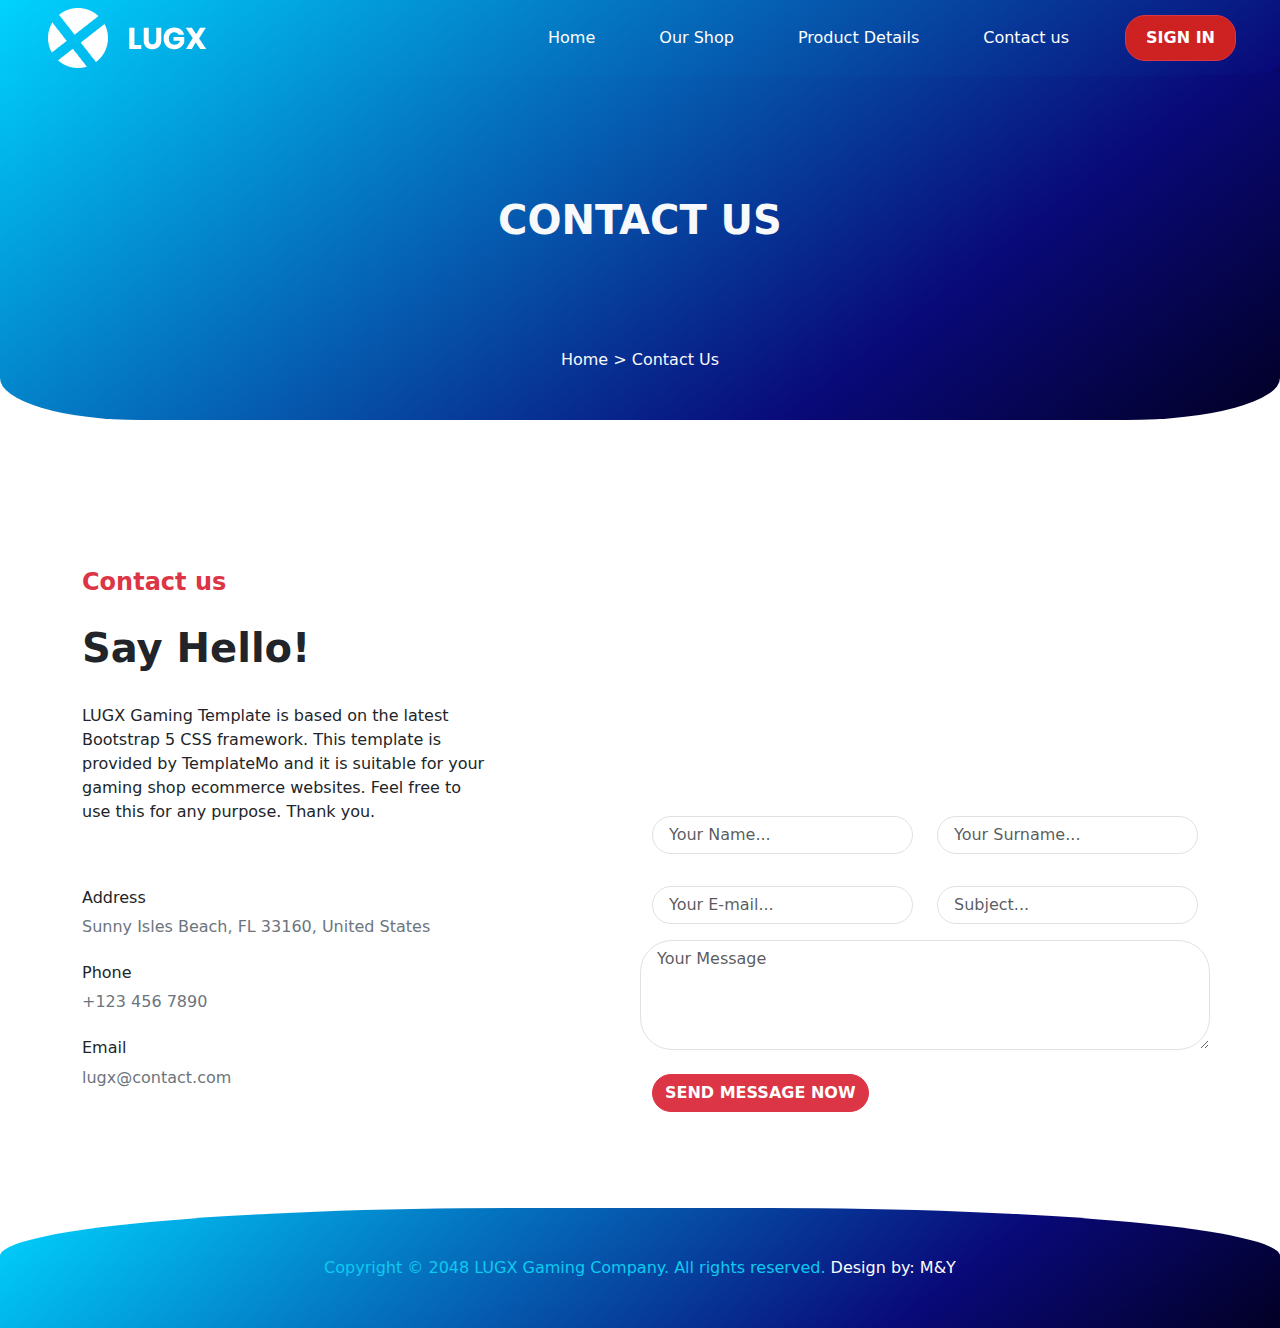
==== contact.html @ f51cd4b6 "Responsive Nav-bar" ====
<!DOCTYPE html>
<html lang="en">

<head>
    <meta charset="UTF-8">
    <meta name="viewport" content="width=device-width, initial-scale=1.0">
    <link rel="stylesheet" href="css/all.min.css">
    <link rel="stylesheet" href="css/bootstrap.min.css">
    <link rel="stylesheet" href="css/style.css">
    <title>LUGX | By M&Y</title>
</head>


<body>
    <div class="back-ground">
        <section class="container pt-1  ">

            <!-- Start of nav bar -->

            <nav class="row navbar navbar-expand-lg            align-items-lg-center px-5 mb-4 position-fixed top-0 end-0 start-0  z-3 nav-background">
                    
                <button class="navbar-toggler" type="button" data-bs-toggle="collapse" data-bs-target="#navbarTogglerDemo01" aria-controls="navbarTogglerDemo01" aria-expanded="false" aria-label="Toggle navigation">
                    <span class="navbar-toggler-icon"></span>
                  </button>

                <div class="col-lg-2 col-md-12 d-md-block  responsive-logo ">
                    <a href=""><img src="img/logo.png" alt=""></a>
                </div>

                <div class="collapse navbar-collapse" id="navbarTogglerDemo01">


                <div class="col-lg-10 col-md-12 responsive-ul links-hover ">

                    <ul class="list-unstyled navbar-nav  d-flex  gap-5 align-items-center justify-content-end position-relative">
                        <li class="nav-item"><a href="index.html" class="nav-link">Home</a></li>
                        <li class="nav-item"><a href="" class="nav-link"> Our Shop</a></li>
                        <li class="nav-item"><a href="" class="nav-link"> Product Details</a></li>
                        <li class="nav-item"><a href="contact.html" class="nav-link">Contact us</a></li>
                        <li class="nav-item d-lg-none"> <a href="" class="nav-link">Sign in</a></li>
                             
                        <button class="btn btn-danger btn-block fw-bold btn-1 "><a href="" > SIGN IN</a></button>
                    

                    </ul>

                </div>
</div>
            </nav>



   <section class="text-center py-5">
     <div class="py-5">

        <h1 class="text-light fw-bolder py-5 mt-5 ">CONTACT US</h1>

     </div>

     <div>
        <span class="text-light"> <a href="index.html"  class="text-decoration-none text-light ">Home</a> > Contact Us</span>
       
     </div>
    </section>


        </section>
    </div>


  <section class="container py-5 mb-5"> 

    <div class="row">

        <div class="col-lg-6 ">
              
                 <div class="pt-5 mt-5">
                    <span class="text-danger fs-4 fw-bolder">
                        Contact us
                    </span>
                    <h2 class="py-4 fs-1 fw-bolder">Say Hello!</h2>
                 </div>
                  
                 <p class=" w-75 lead fs-6">LUGX Gaming Template is based on the latest Bootstrap 5 CSS framework. This template is provided by TemplateMo and it is suitable for your gaming shop ecommerce websites. Feel free to use this for any purpose. Thank you.</p>

                 <div class=" pt-5">
                      <h3 class="fs-6">Address</h3>
                      <p class=" text-secondary pb-2">Sunny Isles Beach, FL 33160, United States</p>

                      <h3 class="fs-6">Phone</h3>
                      <p class="text-secondary pb-2">+123 456 7890 </p>

                      <h3 class="fs-6">Email</h3>
                      <p class="text-secondary">lugx@contact.com</p>


                 </div>
                   

        </div>
             
        <div class="col-lg-6">

            <iframe src="https://www.google.com/maps/embed?pb=!1m18!1m12!1m3!1d12469.776493332698!2d-80.14036379941481!3d25.907788681148624!2m3!1f357.26927939317244!2f20.870722720054623!3f0!3m2!1i1024!2i768!4f35!3m3!1m2!1s0x88d9add4b4ac788f%3A0xe77469d09480fcdb!2sSunny%20Isles%20Beach!5e1!3m2!1sen!2sth!4v1642869952544!5m2!1sen!2sth" width="100%" height="325px" frameborder="0" style="border:0; border-radius: 23px;" allowfullscreen=""></iframe>


            <form action="" >

                <div class="row py-3">
                      <div class="text-center  no-shadow col-6">
                <input  type="text" placeholder="Your Name..."     class="px-3 form-control rounded-5  ">
                      </div>

                      <div class="col-6">   
                <input type="text" placeholder="Your Surname..." class="px-3  form-control rounded-5">
                    </div>
                </div>

                
                <div class="row py-3">
                    <div class="text-center  no-shadow col-6">
              <input  type="email" placeholder="Your E-mail..."     class="px-3 form-control rounded-5  ">
                    </div>

                    <div class="col-6">   
              <input type="text" placeholder="Subject..." class="px-3  form-control rounded-5">
                  </div>
              </div>
                
                   <div class="text-center row pb-4">
                <textarea name="" id="" cols="30" rows="4" placeholder="Your Message" class="px-3  form-control rounded-5"></textarea>
                </div>
            </form>
              <div class="hover-lg">
            <button class="btn btn-danger fw-bold rounded-5 "> SEND MESSAGE NOW</button>
        </div>
        </div>
    </div>

  </section>



































            <footer>
                <div class="footer-bg py-5 text-center text-info">
                   <span>Copyright © 2048 LUGX Gaming Company. All rights reserved.   </span>
                   <a href="" > Design by: M&Y</a>
       
       
                </div>
       
             </footer>
       
           <script src="js/all.min.js"></script>
           <script src="js/bootstrap.bundle.min.js"></script>
       </body>














</html>
---- css/style.css ----
*{

    padding: 0;
    margin: 0;
    box-sizing: border-box;
}


.back-ground{

    background: rgb(2,0,36);
    background: linear-gradient(322deg, rgba(2,0,36,1) 0%, #090979 27%, rgba(0,212,255,1) 100%);
    background-repeat: no-repeat;
    border-radius: 0% 0% 12% 11% / 10% 10% 10% 10%  ;
}
.nav-background{
    background: linear-gradient(322deg, rgba(2,0,36,1) 0%, #090979 2%, rgba(0,212,255,1) 100%);
    border-radius: 0% 0% 12% 11% / 10% 10% 10% 10%  ;
    background-repeat: no-repeat;
   
    
}

.links-hover ul li a{
    transition: all 1s ease;
}

.links-hover ul li a:hover{
   border-radius: 20px;
   background-color: rgb(9, 9, 121);
   padding: 10px ;
   opacity: 0.5;
}

.btn-block a{
    text-decoration: none;
    color: #fff;
}
.btn-1{
    background-color: rgb(206, 33, 33);
    padding: 10px 20px;
    border-radius: 20px ;
    text-transform: uppercase;
    
}

.img-text{

    margin: auto;
    width: fit-content;
    padding: 8px 13px;
    border-radius: 20px;
    position: absolute;
     top: 10px;
     right: 10px;
    font-size: large;
    font-weight: 800;
}

.img-text-1{

    margin: auto;
    width: fit-content;
    padding:20px;
    border-radius: 50%;
    position: absolute;
    left: -30px;
    bottom: -20px;
    font-size: larger;
    font-weight: 800;
    
}

.line-image h1::after{
    content: "";
   display: inline-block;
    width: 220px;
    background-color: #e93a3a;
    height: 5px;
    border-radius: 70% 40% 80% 50% / 51% 30% 50% 49%;


}

  
.main-image img{
    
    box-shadow: rgba(0, 0, 0, 0.25) 0px 54px 55px, rgba(0, 0, 0, 0.12) 0px -12px 30px, rgba(0, 0, 0, 0.12) 0px 4px 6px, rgba(0, 0, 0, 0.17) 0px 12px 13px, rgba(0, 0, 0, 0.09) 0px -3px 5px;
    -webkit-animation: scale-up-center 0.4s cubic-bezier(0.390, 0.575, 0.565, 1.000) 1s 5 alternate both;
    animation: scale-up-center 0.4s cubic-bezier(0.390, 0.575, 0.565, 1.000) 1s 5 alternate both;
    
}

 .text-deco a{
    text-decoration: none;
color: #fff;
 }

 .hover-ul li{
 
    opacity: 0.9;
    transition:  1s all ease;
 }


 .hover-ul li:hover{
    border-bottom: #fff solid 1px ;

 }
 .navbar a{
    color: #fff !important;
 }

 ul li a{
    text-decoration: none;
    color: #fff;
 }


 .hover-lg{
    transition: all 300ms ease-in-out;
 }

.hover-lg:hover{
    color: #0565B6 !important;
    

}

.hover-lg button{
    transition: all 300ms ease-in-out;

}
.hover-lg button:hover{
    background-color: #0565B6 !important;
    border: 1px solid #0565B6 ;
}

.padding-md-1{
    border-radius: 40px;
    background-color: #0c7cd8;
    margin: 0px 10px;
}


.no-shadow input{

    border-radius: 1px;
    box-shadow: #fcfcfc;
}

.footer-bg{
    border-radius: 40% 40% 0% 0%  ;
    background: rgb(2,0,36);
    background: linear-gradient(322deg, rgba(2,0,36,1) 0%, #090979 27%, rgba(0,212,255,1) 100%);
    background-repeat: no-repeat;
}
 .footer-bg a{
    color: #fcfcfc;
    text-decoration: none;
    transition: 300ms all ease-in-out;
    
}

.footer-bg a:hover{
    color: #0565B6;
}


 /*  Mobile Responsive */

 @media screen and (max-width: 768px) {
    .responsive-logo {
     text-align: center;
    }

   .responsive-ul{

    display: flex;
    justify-content: center;
    padding: 20px 10px 0px 10px;
    font-size: large;
    font-weight: 600;
    
   }



   .btn-block{
   
   
   display: none;
  
   

   }

   .line-image{
    padding-top: 20px;
   }

   .hide-btn{
    display: none;
   }
   .center-text{
    text-align: center;
   }
   .padding-md{
    margin-top: 10px;
    padding-bottom: 20px;
    border:  1px solid #0565B6 ;
    border-radius: 20%;
    margin-bottom: 10px;
    background: linear-gradient(322deg, rgb(140, 137, 221) 0%,  rgba(0,212,255,1) 100%);
    

    
   }

   .padding-md:hover{
    color: #fff;
   }

   .padding-md img{
    width: 100%;
   }
   .padding-md span{
    color: #fff !important;
    font-size: 20p;
   }

   .top-cat-pd{
   width: 95%;
     margin-top: 30px;
   }


  }


  /*  Tablet responsive */

  @media screen and (max-width: 868px) {
    .responsive-logo {
     text-align: center;
    }

   .responsive-ul{

    display: flex;
    justify-content: center;
    padding: 20px 10px 0px 10px;
    font-size: large;
    font-weight: 600;
    
   }



   .btn-block{
   display: none;
   

   }

   .line-image{
    padding-top: 20px;
   }

   .hide-btn{
    display: none;
   }
   .center-text{
    text-align: center;
   }
   .padding-md{
    margin-top: 10px;
    padding-bottom: 20px;
    border:  1px solid #0565B6 ;
    border-radius: 20%;
    margin-bottom: 10px;
    background: linear-gradient(322deg, rgb(140, 137, 221) 0%,  rgba(0,212,255,1) 100%);
    

    
   }

   .padding-md:hover{
    color: #fff;
   }

   .padding-md img{
    width: 100%;
   }
   .padding-md span{
    color: #fff !important;
    font-size: 20p;
   }

   .top-cat-pd{
    width: 95%;
      margin-top: 30px;
    }


  }


 /* main photo animation */
  @-webkit-keyframes scale-up-center {
    0% {
      -webkit-transform: scale(0.5);
              transform: scale(0.5);
    }
    100% {
      -webkit-transform: scale(1);
              transform: scale(1);
    }
  }
  @keyframes scale-up-center {
    0% {
      -webkit-transform: scale(0.5);
              transform: scale(0.5);
    }
    100% {
      -webkit-transform: scale(1);
              transform: scale(1);
    }
  }
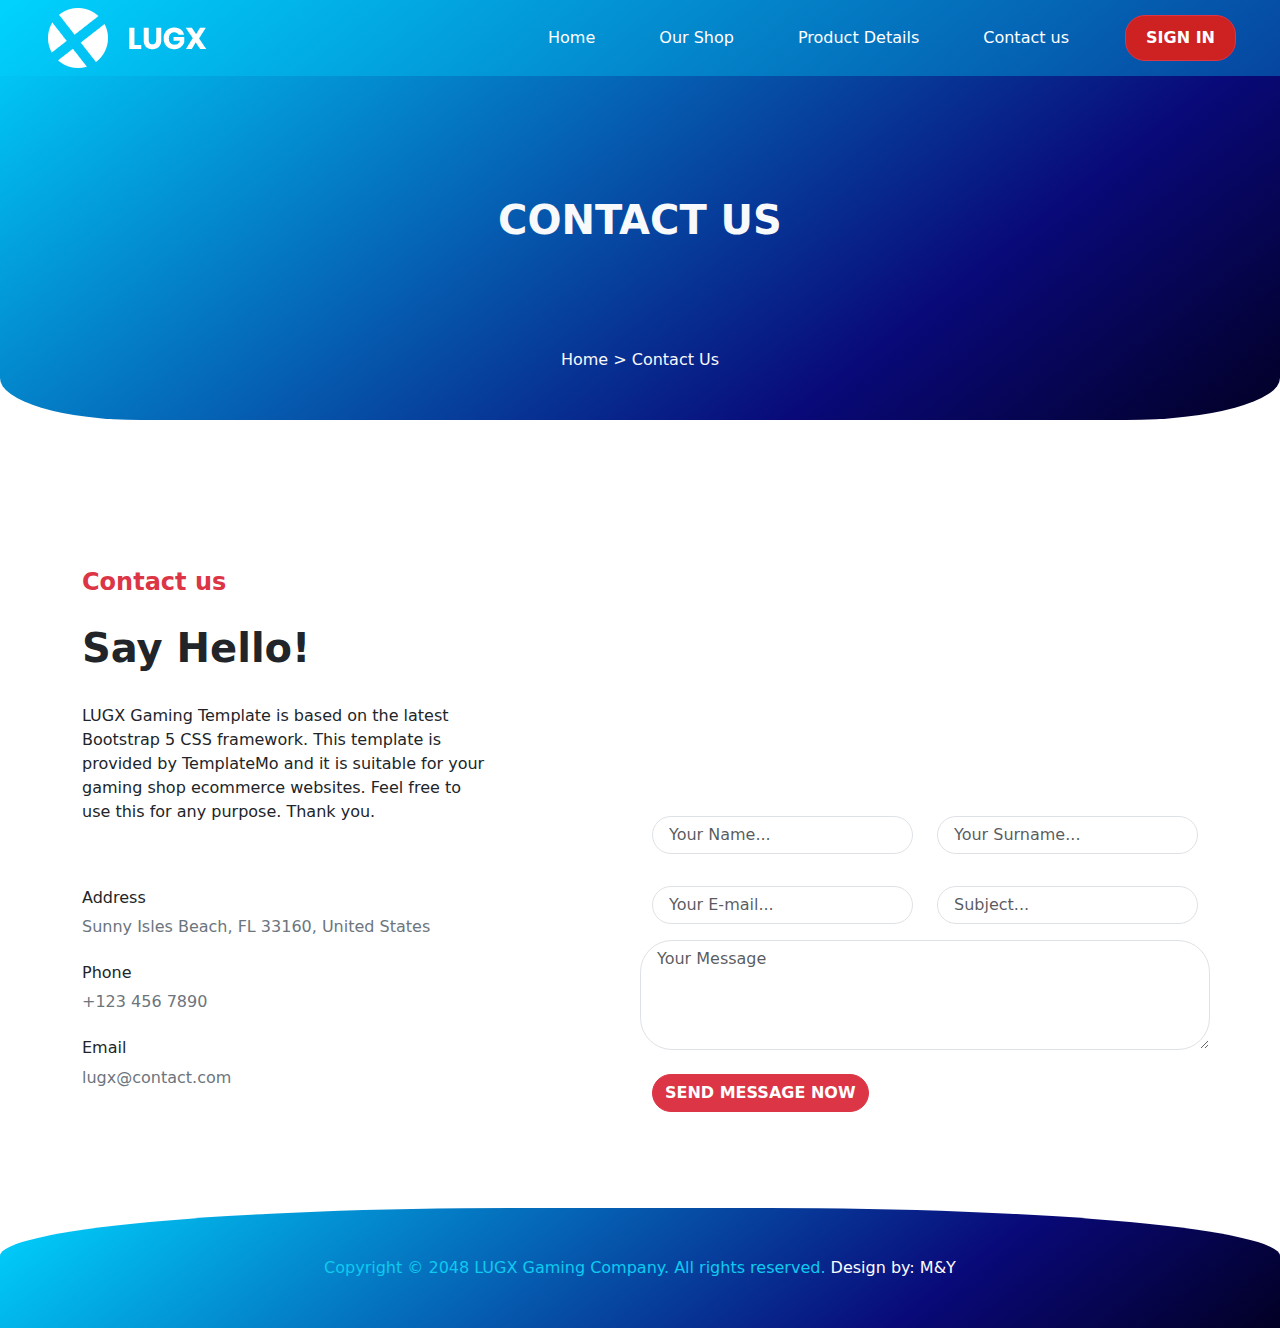
==== commit 06e57213: "new-1" ====
--- a/contact.html
+++ b/contact.html
@@ -17,13 +17,13 @@
 
             <!-- Start of nav bar -->
 
-            <nav class="row navbar navbar-expand-lg            align-items-lg-center px-5 mb-4 position-fixed top-0 end-0 start-0  z-3 nav-background">
+            <nav class="row navbar navbar-expand-lg    align-items-lg-center px-5 mb-4 position-fixed top-0 end-0 start-0  z-3 nav-background">
                     
                 <button class="navbar-toggler" type="button" data-bs-toggle="collapse" data-bs-target="#navbarTogglerDemo01" aria-controls="navbarTogglerDemo01" aria-expanded="false" aria-label="Toggle navigation">
                     <span class="navbar-toggler-icon"></span>
                   </button>
 
-                <div class="col-lg-2 col-md-12 d-md-block  responsive-logo ">
+                <div class="col-lg-2 col-md-12 d-md-block   responsive-logo">
                     <a href=""><img src="img/logo.png" alt=""></a>
                 </div>
 
--- a/css/style.css
+++ b/css/style.css
@@ -16,6 +16,8 @@
 .nav-background{
     background: linear-gradient(322deg, rgba(2,0,36,1) 0%, #090979 2%, rgba(0,212,255,1) 100%);
     border-radius: 0% 0% 12% 11% / 10% 10% 10% 10%  ;
+    background: linear-gradient(322deg, #06449F 0%,  rgba(0,212,255,1) 100%);
+    border-radius: 10px;
     background-repeat: no-repeat;
    
     
@@ -171,7 +173,7 @@
 
  @media screen and (max-width: 768px) {
     .responsive-logo {
-     text-align: center;
+     text-align: start;
     }
 
    .responsive-ul{
@@ -187,10 +189,7 @@
 
 
    .btn-block{
-   
-   
-   display: none;
-  
+  display: none;
    
 
    }
@@ -240,9 +239,9 @@
 
   /*  Tablet responsive */
 
-  @media screen and (max-width: 868px) {
+  @media screen and (max-width: 768px) {
     .responsive-logo {
-     text-align: center;
+     text-align: start;
     }
 
    .responsive-ul{
@@ -258,7 +257,10 @@
 
 
    .btn-block{
+   
+   
    display: none;
+  
    
 
    }
@@ -298,13 +300,124 @@
    }
 
    .top-cat-pd{
-    width: 95%;
-      margin-top: 30px;
-    }
+   width: 95%;
+     margin-top: 30px;
+   }
 
 
   }
-
+  #fet{
+    .item{
+        box-shadow: rgba(29, 1, 1, 0.795) 0px 0px 15px !important;
+        background-color: rgb(231, 231, 231);
+        border-radius: 10%;
+        text-align: center;
+        padding: 10px;
+        
+        .icon{
+          
+            a{
+                font-size: 45px;
+                border-radius: 50%;
+                background-color: #0565B6;
+                color: white;
+                width: 100px;
+                height: 100px;
+                text-align: center;
+                line-height: 90px;
+                display: inline-block;
+                margin-top: 8px;
+                transition: 0.5s ease-in-out all;
+                &:hover{
+                    background-color:#e93a3a;
+                    color: darkgray;
+                }
+
+            }
+            h4{
+                font-size: 25px;
+                margin-top: 8px;
+                color: white;
+                font-weight: bold;
+                text-transform: uppercase;
+            }
+         
+        }
+    }
+  }
+  .btns{
+    display: inline-block;
+    cursor: pointer;
+    padding: 10px 25px;
+    font-size: 18px;
+    border-radius: 25px;
+    transition: ease-in-out all 1s ;
+    background-color: rgb(152, 29, 30);
+    color: white;
+    text-decoration: none;
+    text-transform: uppercase;
+    &:hover{
+        background-color:#0565B6 ;
+        color: white;
+        
+    }
+
+
+  }
+#offers{
+    border-radius: 8%;
+    .item{
+        background-color: rgba(0, 0, 0, 0.705);
+        border-radius: 25px;
+        margin-bottom: 25px;
+    }
+
+    .thump{
+        border-radius: 25px;
+    }
+    img{
+        width: 100% !important;
+    }
+    .img-text{
+        background-color: #0565B6;
+        color: #fff;
+      
+  
+        background-color: #0565B6;
+        font-size: 17px;
+        font-weight: bold;
+        padding:  ;
+      
+    }
+    .down-cont{
+        padding: 26px;
+        span{
+            color: blanchedalmond;
+            font-size: 15px;
+            margin-bottom: 5px;
+            
+        }
+        .conz{
+            a{
+                font-size: 20px;
+                border-radius: 50%;
+                background-color: #e93a3a;
+                color: white;
+                width: 38px;
+                height: 38px;
+                text-align: center;
+                line-height: 35px;
+                display: inline-block;
+                margin-top: ;
+                transition: 0.5s ease-in-out all;
+                &:hover{
+                    background-color:#0565B6;
+                    color: rgb(169, 169, 169);
+                }  
+            }
+        }
+    }
+}
 
  /* main photo animation */
   @-webkit-keyframes scale-up-center {
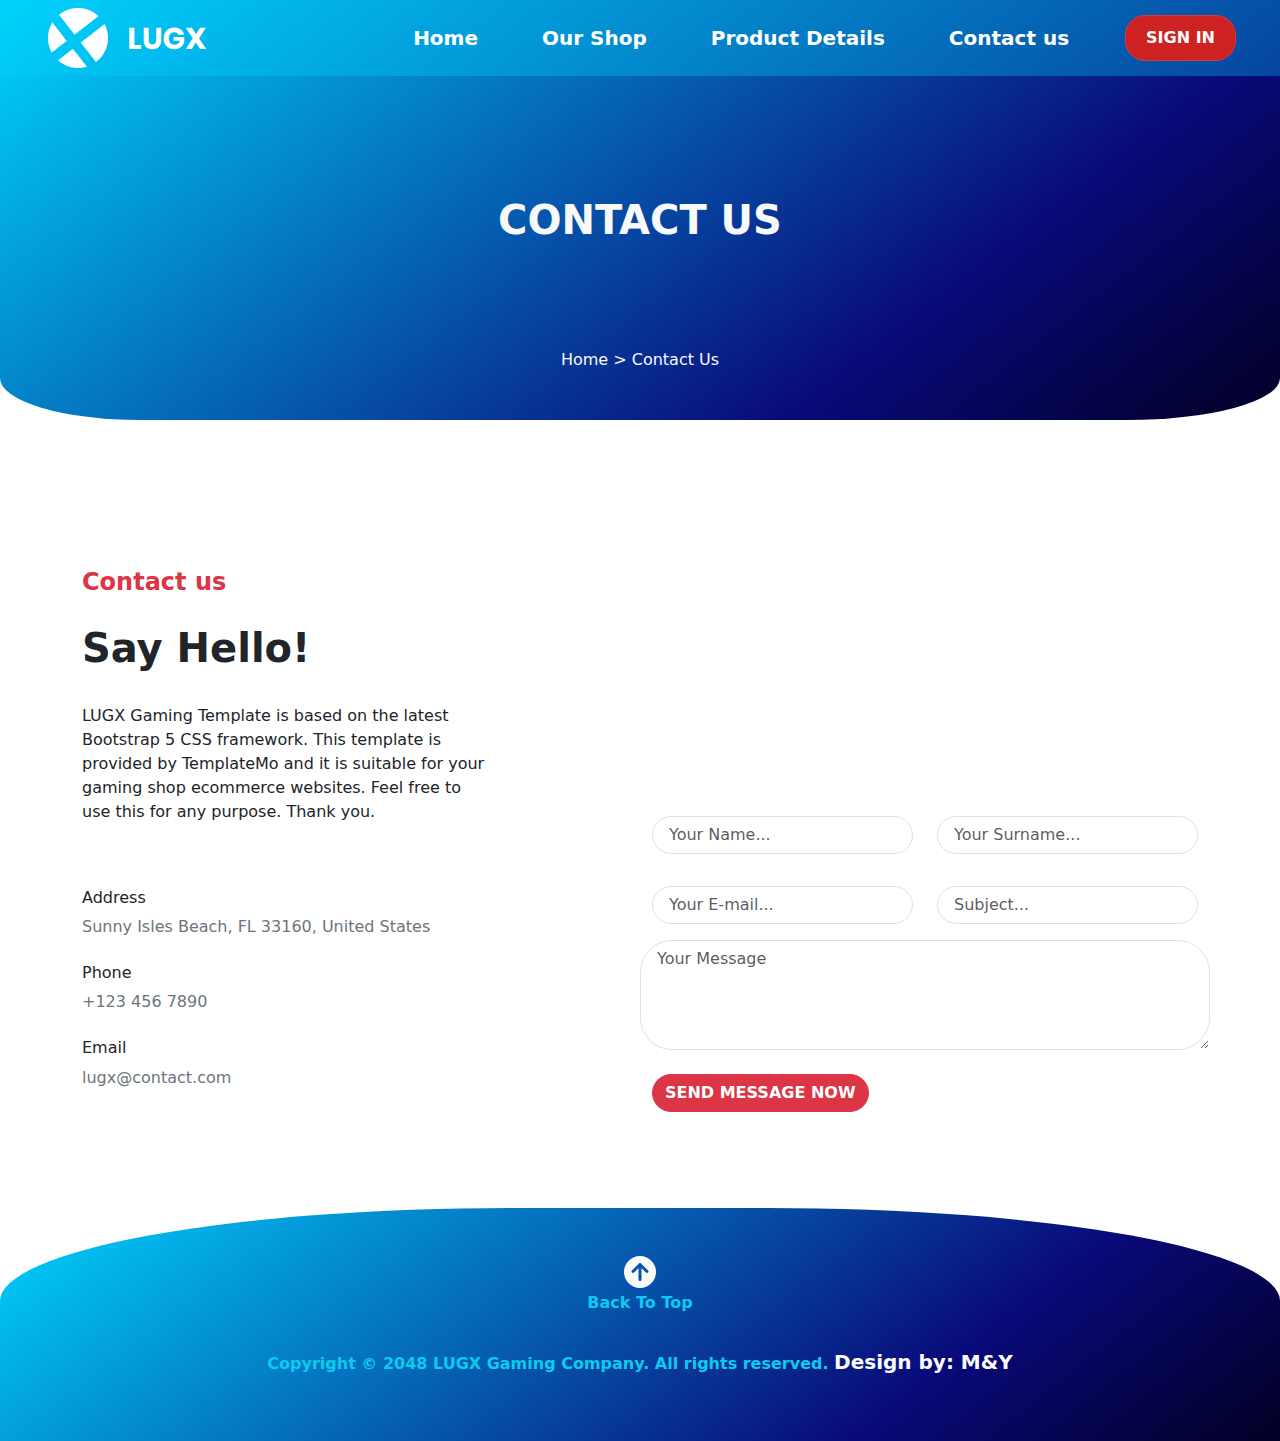
==== commit eb7150bb: "Enhancing nav + footer + hovers" ====
--- a/contact.html
+++ b/contact.html
@@ -32,15 +32,15 @@
 
                 <div class="col-lg-10 col-md-12 responsive-ul links-hover ">
 
-                    <ul class="list-unstyled navbar-nav  d-flex  gap-5 align-items-center justify-content-end position-relative">
+                    <ul class="list-unstyled navbar-nav fs-5 fw-semibold  d-flex  gap-5 align-items-center justify-content-end position-relative">
                         <li class="nav-item"><a href="index.html" class="nav-link">Home</a></li>
                         <li class="nav-item"><a href="" class="nav-link"> Our Shop</a></li>
                         <li class="nav-item"><a href="" class="nav-link"> Product Details</a></li>
                         <li class="nav-item"><a href="contact.html" class="nav-link">Contact us</a></li>
                         <li class="nav-item d-lg-none"> <a href="" class="nav-link">Sign in</a></li>
-                             
-                        <button class="btn btn-danger btn-block fw-bold btn-1 "><a href="" > SIGN IN</a></button>
-                    
+                             <div class="hover-lg"> 
+                        <button class="btn btn-danger btn-block fw-bold btn-1  "><a href="" > SIGN IN</a></button>
+                    </div>
 
                     </ul>
 
@@ -57,8 +57,8 @@
 
      </div>
 
-     <div>
-        <span class="text-light"> <a href="index.html"  class="text-decoration-none text-light ">Home</a> > Contact Us</span>
+     <div class="bracket">
+        <span class="text-light"> <a href="index.html"  class="text-decoration-none text-light ">Home</a> Contact Us</span>
        
      </div>
     </section>
@@ -139,65 +139,23 @@
 
   </section>
 
+  <footer class="footer-bg py-5 text-center text-info">
+    <div>
+            
+        <a href="#"><i class="fa-solid fa-circle-arrow-up fa-2x"></i> </a>
+        <p class="fw-bold">Back To Top</p>
+     </div>
+     <div  class="py-3">
+        <span class="fw-bold">Copyright © 2048 LUGX Gaming Company. All rights reserved.   </span>
+        <a href="" class="fs-5 fw-bold"> Design by: M&Y</a>
 
 
-
-
-
-
-
-
-
-
-
-
-
-
-
-
-
-
-
-
-
-
-
-
-
-
-
-
-
-
-
-
-
-
-            <footer>
-                <div class="footer-bg py-5 text-center text-info">
-                   <span>Copyright © 2048 LUGX Gaming Company. All rights reserved.   </span>
-                   <a href="" > Design by: M&Y</a>
-       
-       
-                </div>
-       
-             </footer>
+     </div>
+      
+  </footer>
        
            <script src="js/all.min.js"></script>
            <script src="js/bootstrap.bundle.min.js"></script>
        </body>
 
-
-
-
-
-
-
-
-
-
-
-
-
-
 </html>--- a/css/style.css
+++ b/css/style.css
@@ -24,13 +24,17 @@
 }
 
 .links-hover ul li a{
-    transition: all 1s ease;
+    transition: all 0.8s ease-in-out;
+
+  
+    
 }
 
 .links-hover ul li a:hover{
-   border-radius: 20px;
+   border-radius: 10px;
    background-color: rgb(9, 9, 121);
-   padding: 10px ;
+   color: #ffffff !important;
+   border-bottom: 2px double #090979;
    opacity: 0.5;
 }
 
@@ -120,7 +124,7 @@
 
 
  .hover-lg{
-    transition: all 300ms ease-in-out;
+    transition: 0.6s all ease-in-out;
  }
 
 .hover-lg:hover{
@@ -130,7 +134,7 @@
 }
 
 .hover-lg button{
-    transition: all 300ms ease-in-out;
+    transition: 0.6s all ease-in-out;
 
 }
 .hover-lg button:hover{
@@ -160,12 +164,21 @@
  .footer-bg a{
     color: #fcfcfc;
     text-decoration: none;
-    transition: 300ms all ease-in-out;
+    transition: 0.6s all ease-in-out;
     
 }
 
 .footer-bg a:hover{
-    color: #0565B6;
+    color: rgba(0,212,255,1);
+}
+
+.ternd-bg{
+
+    background-color: #CFF4FC;
+}
+
+.bracket span a::after{
+    content: " >";
 }
 
 
@@ -175,6 +188,7 @@
     .responsive-logo {
      text-align: start;
     }
+
 
    .responsive-ul{
 
@@ -186,7 +200,13 @@
     
    }
 
-
+   #fet .item{
+    text-align: center;
+  margin: 0px 10px !important;
+  height: 90%;
+  border-radius: 5% 5% 12% 11%   !important;
+
+   }
 
    .btn-block{
   display: none;
@@ -239,9 +259,10 @@
 
   /*  Tablet responsive */
 
-  @media screen and (max-width: 768px) {
+  @media screen and (max-width: 868px) {
     .responsive-logo {
-     text-align: start;
+     text-align: center;
+    
     }
 
    .responsive-ul{
@@ -254,6 +275,13 @@
     
    }
 
+   #fet .item{
+    text-align: center;
+  margin: 0px 10px !important;
+  height: 90%;
+  border-radius: 5% 5% 12% 11%   !important;
+
+   }
 
 
    .btn-block{
@@ -306,10 +334,13 @@
 
 
   }
+
+
+
   #fet{
     .item{
         box-shadow: rgba(29, 1, 1, 0.795) 0px 0px 15px !important;
-        background-color: rgb(231, 231, 231);
+        background-color: rgb(255, 255, 255);
         border-radius: 10%;
         text-align: center;
         padding: 10px;
@@ -320,7 +351,7 @@
                 font-size: 45px;
                 border-radius: 50%;
                 background-color: #0565B6;
-                color: white;
+                color: rgb(255, 255, 255);
                 width: 100px;
                 height: 100px;
                 text-align: center;
@@ -330,14 +361,14 @@
                 transition: 0.5s ease-in-out all;
                 &:hover{
                     background-color:#e93a3a;
-                    color: darkgray;
+                    color: rgb(255, 255, 255);
                 }
 
             }
             h4{
                 font-size: 25px;
                 margin-top: 8px;
-                color: white;
+                color: rgb(49, 49, 49);
                 font-weight: bold;
                 text-transform: uppercase;
             }
@@ -386,7 +417,7 @@
         background-color: #0565B6;
         font-size: 17px;
         font-weight: bold;
-        padding:  ;
+         
       
     }
     .down-cont{
@@ -408,7 +439,7 @@
                 text-align: center;
                 line-height: 35px;
                 display: inline-block;
-                margin-top: ;
+                
                 transition: 0.5s ease-in-out all;
                 &:hover{
                     background-color:#0565B6;
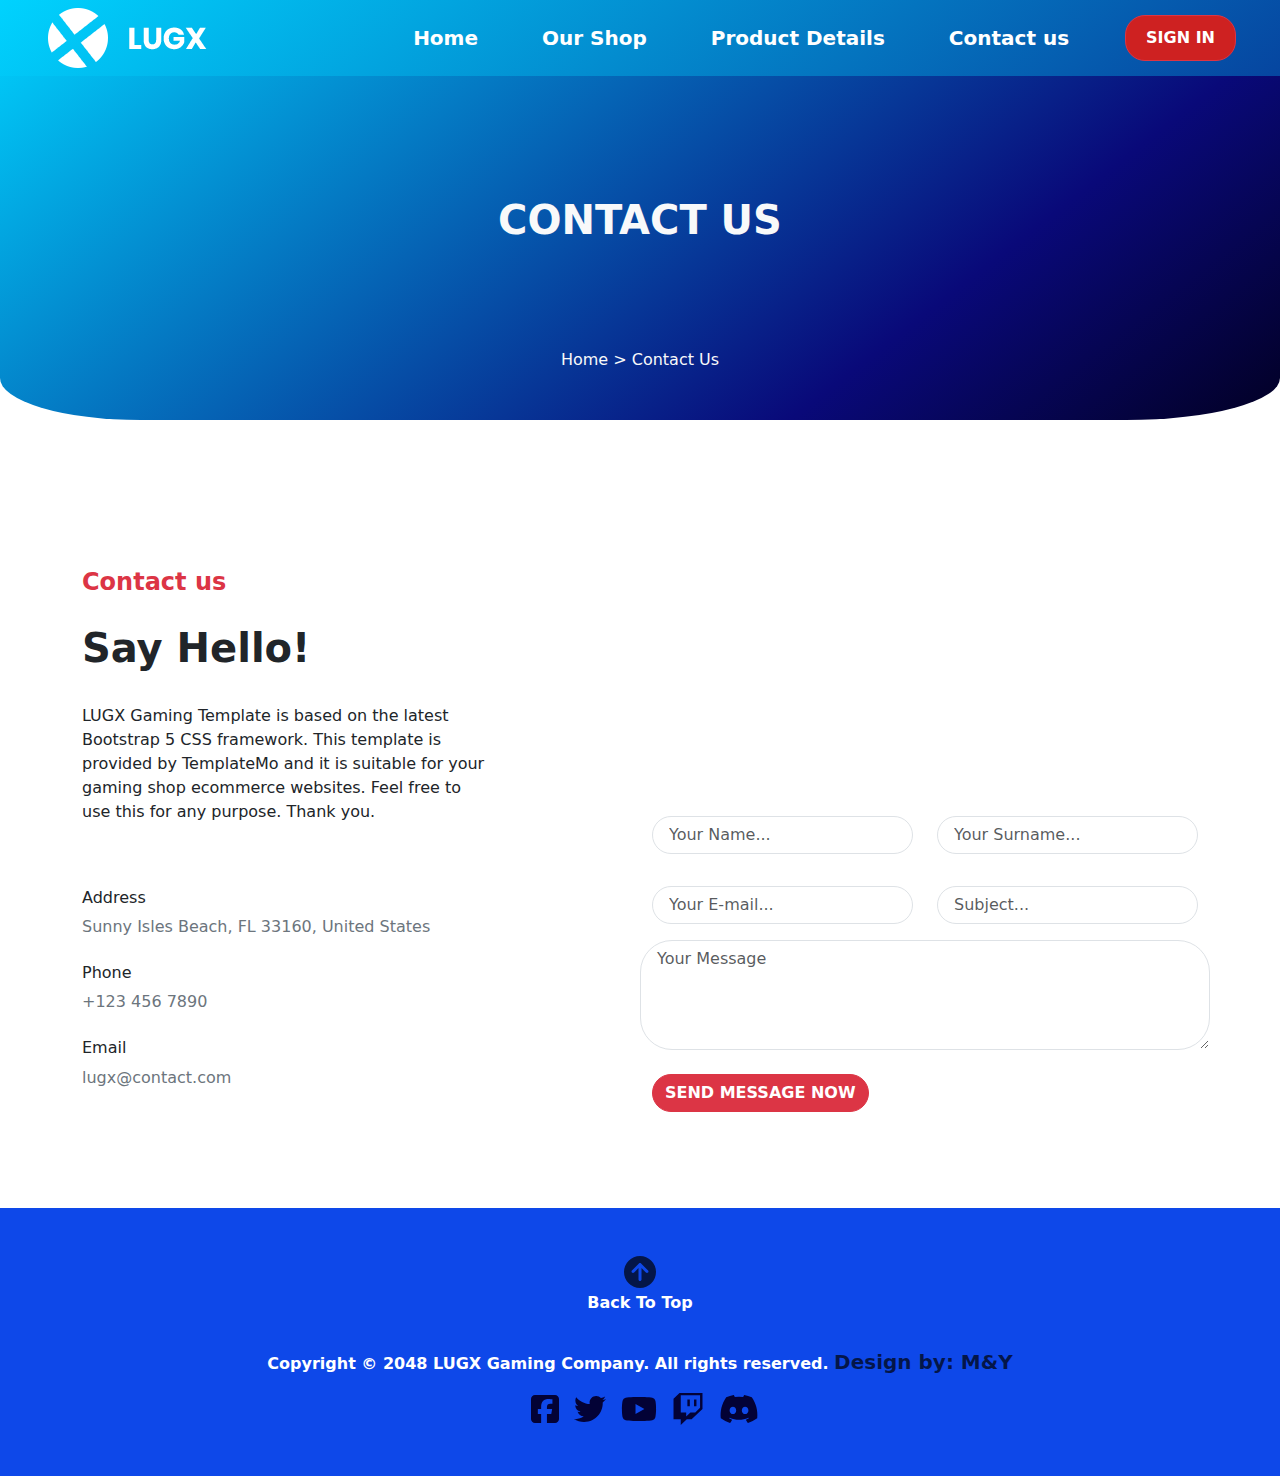
==== commit 1e2ef78c: "Login Page Done + Responsive" ====
--- a/contact.html
+++ b/contact.html
@@ -17,11 +17,14 @@
 
             <!-- Start of nav bar -->
 
-            <nav class="row navbar navbar-expand-lg    align-items-lg-center px-5 mb-4 position-fixed top-0 end-0 start-0  z-3 nav-background">
-                    
-                <button class="navbar-toggler" type="button" data-bs-toggle="collapse" data-bs-target="#navbarTogglerDemo01" aria-controls="navbarTogglerDemo01" aria-expanded="false" aria-label="Toggle navigation">
+            <nav
+                class="row navbar navbar-expand-lg    align-items-lg-center px-5 mb-4 position-fixed top-0 end-0 start-0  z-3 nav-background">
+
+                <button class="navbar-toggler" type="button" data-bs-toggle="collapse"
+                    data-bs-target="#navbarTogglerDemo01" aria-controls="navbarTogglerDemo01" aria-expanded="false"
+                    aria-label="Toggle navigation">
                     <span class="navbar-toggler-icon"></span>
-                  </button>
+                </button>
 
                 <div class="col-lg-2 col-md-12 d-md-block   responsive-logo">
                     <a href=""><img src="img/logo.png" alt=""></a>
@@ -30,132 +33,150 @@
                 <div class="collapse navbar-collapse" id="navbarTogglerDemo01">
 
 
-                <div class="col-lg-10 col-md-12 responsive-ul links-hover ">
+                    <div class="col-lg-10 col-md-12 responsive-ul links-hover ">
 
-                    <ul class="list-unstyled navbar-nav fs-5 fw-semibold  d-flex  gap-5 align-items-center justify-content-end position-relative">
-                        <li class="nav-item"><a href="index.html" class="nav-link">Home</a></li>
-                        <li class="nav-item"><a href="" class="nav-link"> Our Shop</a></li>
-                        <li class="nav-item"><a href="" class="nav-link"> Product Details</a></li>
-                        <li class="nav-item"><a href="contact.html" class="nav-link">Contact us</a></li>
-                        <li class="nav-item d-lg-none"> <a href="" class="nav-link">Sign in</a></li>
-                             <div class="hover-lg"> 
-                        <button class="btn btn-danger btn-block fw-bold btn-1  "><a href="" > SIGN IN</a></button>
+                        <ul
+                            class="list-unstyled navbar-nav fs-5 fw-semibold  d-flex  gap-5 align-items-center justify-content-end position-relative">
+                            <li class="nav-item"><a href="index.html" class="nav-link">Home</a></li>
+                            <li class="nav-item"><a href="" class="nav-link"> Our Shop</a></li>
+                            <li class="nav-item"><a href="detail.html" class="nav-link"> Product Details</a></li>
+                            <li class="nav-item"><a href="contact.html" class="nav-link">Contact us</a></li>
+                            <li class="nav-item d-lg-none"> <a href="login.html" class="nav-link">Sign in</a></li>
+                            <div class="hover-lg">
+                                <button class="btn btn-danger btn-block fw-bold btn-1  "><a href="login.html"> SIGN IN</a></button>
+                            </div>
+
+                        </ul>
+
                     </div>
-
-                    </ul>
-
                 </div>
-</div>
             </nav>
 
 
 
-   <section class="text-center py-5">
-     <div class="py-5">
+            <section class="text-center py-5">
+                <div class="py-5">
 
-        <h1 class="text-light fw-bolder py-5 mt-5 ">CONTACT US</h1>
+                    <h1 class="text-light fw-bolder py-5 mt-5 ">CONTACT US</h1>
 
-     </div>
+                </div>
 
-     <div class="bracket">
-        <span class="text-light"> <a href="index.html"  class="text-decoration-none text-light ">Home</a> Contact Us</span>
-       
-     </div>
-    </section>
+                <div class="bracket">
+                    <span class="text-light"> <a href="index.html" class="text-decoration-none text-light ">Home</a>
+                        Contact Us</span>
+
+                </div>
+            </section>
 
 
         </section>
     </div>
 
 
-  <section class="container py-5 mb-5"> 
+    <section class="container py-5 mb-5">
 
-    <div class="row">
+        <div class="row">
 
-        <div class="col-lg-6 ">
-              
-                 <div class="pt-5 mt-5">
+            <div class="col-lg-6 ">
+
+                <div class="pt-5 mt-5">
                     <span class="text-danger fs-4 fw-bolder">
                         Contact us
                     </span>
                     <h2 class="py-4 fs-1 fw-bolder">Say Hello!</h2>
-                 </div>
-                  
-                 <p class=" w-75 lead fs-6">LUGX Gaming Template is based on the latest Bootstrap 5 CSS framework. This template is provided by TemplateMo and it is suitable for your gaming shop ecommerce websites. Feel free to use this for any purpose. Thank you.</p>
+                </div>
 
-                 <div class=" pt-5">
-                      <h3 class="fs-6">Address</h3>
-                      <p class=" text-secondary pb-2">Sunny Isles Beach, FL 33160, United States</p>
+                <p class=" w-75 lead fs-6">LUGX Gaming Template is based on the latest Bootstrap 5 CSS framework. This
+                    template is provided by TemplateMo and it is suitable for your gaming shop ecommerce websites. Feel
+                    free to use this for any purpose. Thank you.</p>
 
-                      <h3 class="fs-6">Phone</h3>
-                      <p class="text-secondary pb-2">+123 456 7890 </p>
+                <div class=" pt-5">
+                    <h3 class="fs-6">Address</h3>
+                    <p class=" text-secondary pb-2">Sunny Isles Beach, FL 33160, United States</p>
 
-                      <h3 class="fs-6">Email</h3>
-                      <p class="text-secondary">lugx@contact.com</p>
+                    <h3 class="fs-6">Phone</h3>
+                    <p class="text-secondary pb-2">+123 456 7890 </p>
+
+                    <h3 class="fs-6">Email</h3>
+                    <p class="text-secondary">lugx@contact.com</p>
 
 
-                 </div>
-                   
+                </div>
+
+
+            </div>
+
+            <div class="col-lg-6">
+
+                <iframe
+                    src="https://www.google.com/maps/embed?pb=!1m18!1m12!1m3!1d12469.776493332698!2d-80.14036379941481!3d25.907788681148624!2m3!1f357.26927939317244!2f20.870722720054623!3f0!3m2!1i1024!2i768!4f35!3m3!1m2!1s0x88d9add4b4ac788f%3A0xe77469d09480fcdb!2sSunny%20Isles%20Beach!5e1!3m2!1sen!2sth!4v1642869952544!5m2!1sen!2sth"
+                    width="100%" height="325px" frameborder="0" style="border:0; border-radius: 23px;"
+                    allowfullscreen=""></iframe>
+
+
+                <form action="">
+
+                    <div class="row py-3">
+                        <div class="text-center  no-shadow col-6">
+                            <input type="text" placeholder="Your Name..." class="px-3 form-control rounded-5  ">
+                        </div>
+
+                        <div class="col-6">
+                            <input type="text" placeholder="Your Surname..." class="px-3  form-control rounded-5">
+                        </div>
+                    </div>
+
+
+                    <div class="row py-3">
+                        <div class="text-center  no-shadow col-6">
+                            <input type="email" placeholder="Your E-mail..." class="px-3 form-control rounded-5  ">
+                        </div>
+
+                        <div class="col-6">
+                            <input type="text" placeholder="Subject..." class="px-3  form-control rounded-5">
+                        </div>
+                    </div>
+
+                    <div class="text-center row pb-4">
+                        <textarea name="" id="" cols="30" rows="4" placeholder="Your Message"
+                            class="px-3  form-control rounded-5"></textarea>
+                    </div>
+                </form>
+                <div class="hover-lg">
+                    <button class="btn btn-danger fw-bold rounded-5 "> SEND MESSAGE NOW</button>
+                </div>
+            </div>
+        </div>
+
+    </section>
+
+    <footer class="footer-bg-1 py-5 text-center text-info">
+        <div>
+
+            <a href="#"><i class="fa-solid fa-circle-arrow-up fa-2x"></i> </a>
+            <p class="fw-bold">Back To Top</p>
+        </div>
+        <div class="py-3">
+            <span class="fw-bold">Copyright © 2048 LUGX Gaming Company. All rights reserved. </span>
+            <a href="" class="fs-5 fw-bold"> Design by: M&Y</a>
+
 
         </div>
-             
-        <div class="col-lg-6">
 
-            <iframe src="https://www.google.com/maps/embed?pb=!1m18!1m12!1m3!1d12469.776493332698!2d-80.14036379941481!3d25.907788681148624!2m3!1f357.26927939317244!2f20.870722720054623!3f0!3m2!1i1024!2i768!4f35!3m3!1m2!1s0x88d9add4b4ac788f%3A0xe77469d09480fcdb!2sSunny%20Isles%20Beach!5e1!3m2!1sen!2sth!4v1642869952544!5m2!1sen!2sth" width="100%" height="325px" frameborder="0" style="border:0; border-radius: 23px;" allowfullscreen=""></iframe>
+        <div class="social-media">
 
+     <a href=""><i class="fa-brands fa-square-facebook fa-2x"></i></a>
+     <a href=""><i class="fa-brands fa-twitter fa-2x"></i></a>
+     <a href=""><i class="fa-brands fa-youtube fa-2x"></i></a>
+     <a href=""><i class="fa-brands fa-twitch fa-2x"></i></a>
+     <a href=""><i class="fa-brands fa-discord fa-2x"></i></a>
 
-            <form action="" >
+        </div>
 
-                <div class="row py-3">
-                      <div class="text-center  no-shadow col-6">
-                <input  type="text" placeholder="Your Name..."     class="px-3 form-control rounded-5  ">
-                      </div>
+    </footer>
 
-                      <div class="col-6">   
-                <input type="text" placeholder="Your Surname..." class="px-3  form-control rounded-5">
-                    </div>
-                </div>
-
-                
-                <div class="row py-3">
-                    <div class="text-center  no-shadow col-6">
-              <input  type="email" placeholder="Your E-mail..."     class="px-3 form-control rounded-5  ">
-                    </div>
-
-                    <div class="col-6">   
-              <input type="text" placeholder="Subject..." class="px-3  form-control rounded-5">
-                  </div>
-              </div>
-                
-                   <div class="text-center row pb-4">
-                <textarea name="" id="" cols="30" rows="4" placeholder="Your Message" class="px-3  form-control rounded-5"></textarea>
-                </div>
-            </form>
-              <div class="hover-lg">
-            <button class="btn btn-danger fw-bold rounded-5 "> SEND MESSAGE NOW</button>
-        </div>
-        </div>
-    </div>
-
-  </section>
-
-  <footer class="footer-bg py-5 text-center text-info">
-    <div>
-            
-        <a href="#"><i class="fa-solid fa-circle-arrow-up fa-2x"></i> </a>
-        <p class="fw-bold">Back To Top</p>
-     </div>
-     <div  class="py-3">
-        <span class="fw-bold">Copyright © 2048 LUGX Gaming Company. All rights reserved.   </span>
-        <a href="" class="fs-5 fw-bold"> Design by: M&Y</a>
-
-
-     </div>
-      
-  </footer>
-       
-           <script src="js/all.min.js"></script>
-           <script src="js/bootstrap.bundle.min.js"></script>
-       </body>
+    <script src="js/all.min.js"></script>
+    <script src="js/bootstrap.bundle.min.js"></script>
+</body>
 
 </html>--- a/css/style.css
+++ b/css/style.css
@@ -22,6 +22,15 @@
    
     
 }
+
+.back-ground-1{
+    background: rgb(2,0,36);
+    background: linear-gradient(322deg, rgba(2,0,36,1) 0%, #090979 27%, rgba(0,212,255,1) 100%);
+    background-repeat: no-repeat;
+   
+
+}
+
 
 .links-hover ul li a{
     transition: all 0.8s ease-in-out;
@@ -155,23 +164,43 @@
     box-shadow: #fcfcfc;
 }
 
-.footer-bg{
+/* .footer-bg{
     border-radius: 40% 40% 0% 0%  ;
     background: rgb(2,0,36);
     background: linear-gradient(322deg, rgba(2,0,36,1) 0%, #090979 27%, rgba(0,212,255,1) 100%);
     background-repeat: no-repeat;
-}
- .footer-bg a{
-    color: #fcfcfc;
+} */
+
+.footer-bg-1{
+   
+    background: rgb(14, 72, 233);
+    background-repeat: no-repeat;
+    color: #fff !important;
+}
+
+
+ .footer-bg-1 a{
+    color: #000000b0 !important;
     text-decoration: none;
     transition: 0.6s all ease-in-out;
     
 }
 
-.footer-bg a:hover{
-    color: rgba(0,212,255,1);
-}
-
+.footer-bg-1 a:hover{
+    color: rgb(253, 253, 253) !important;
+}
+
+
+.social-media a{
+    padding-left: 10px;
+    color: #030236 !important;
+    transition: all 0.8s ease-in-out !important;
+}
+
+.social-media a :hover{
+   
+    color: #fff !important;
+}
 .ternd-bg{
 
     background-color: #CFF4FC;
@@ -181,6 +210,22 @@
     content: " >";
 }
 
+.left-shop-banner{
+    position: absolute;
+    left: 20%;
+    top: 18%;
+    padding: 50px 0px;
+    margin-bottom: 20px;
+   
+}
+
+.right-shop-banner{
+    position: absolute;
+    right: 30px;
+    top: 25%;
+    padding: 50px 0px;
+   
+}
 
  /*  Mobile Responsive */
 
@@ -252,8 +297,50 @@
    width: 95%;
      margin-top: 30px;
    }
-
-
+   .top-cat-pd-1{
+    width: 95%;
+      
+    }
+
+   .hide-image-banner-last{
+    display: none;
+   }
+
+   .re-padding-marrgin{
+    position: relative;
+    padding: 10px !important;
+    margin: 10px;
+    left: 0;
+   }
+
+
+.right-shop-banner{
+    position: relative;
+    left: 0;
+    padding: 30px 10px!important;
+  
+   
+}
+
+
+.left-shop-banner{
+ position: relative;
+
+
+}
+
+.re-possing-btn{
+    position: absolute;
+    bottom: 0;
+    right: 12px;
+}
+
+.box-width {
+    width: 100% !important;
+   
+
+    
+}
   }
 
 
@@ -283,14 +370,8 @@
 
    }
 
-
    .btn-block{
-   
-   
    display: none;
-  
-   
-
    }
 
    .line-image{
@@ -311,8 +392,6 @@
     margin-bottom: 10px;
     background: linear-gradient(322deg, rgb(140, 137, 221) 0%,  rgba(0,212,255,1) 100%);
     
-
-    
    }
 
    .padding-md:hover{
@@ -332,6 +411,55 @@
      margin-top: 30px;
    }
 
+   .top-cat-pd-1{
+    width: 95%;
+      
+    }
+
+
+
+   .re-padding-marrgin{
+    position: relative;
+    padding: 10px !important;
+    margin: 10px;
+    left: 0;
+
+   }
+
+
+.right-shop-banner{
+    position: relative;
+    padding: 30px 10px!important;
+    left: 0;
+  
+   
+}
+
+
+.hide-image-banner-last{
+    display: none;
+}
+
+.left-shop-banner{
+    position: relative;
+   
+   
+   }
+   
+   .re-possing-btn{
+       position: absolute;
+       bottom: 0;
+       right: 12px;
+   }
+
+   .tablet-hight{
+    padding-bottom:50px!important;
+    
+   }
+   .tablet-footer-login-page {
+    margin-bottom: 0px !important;
+    height: 30vh;
+   }
 
   }
 
